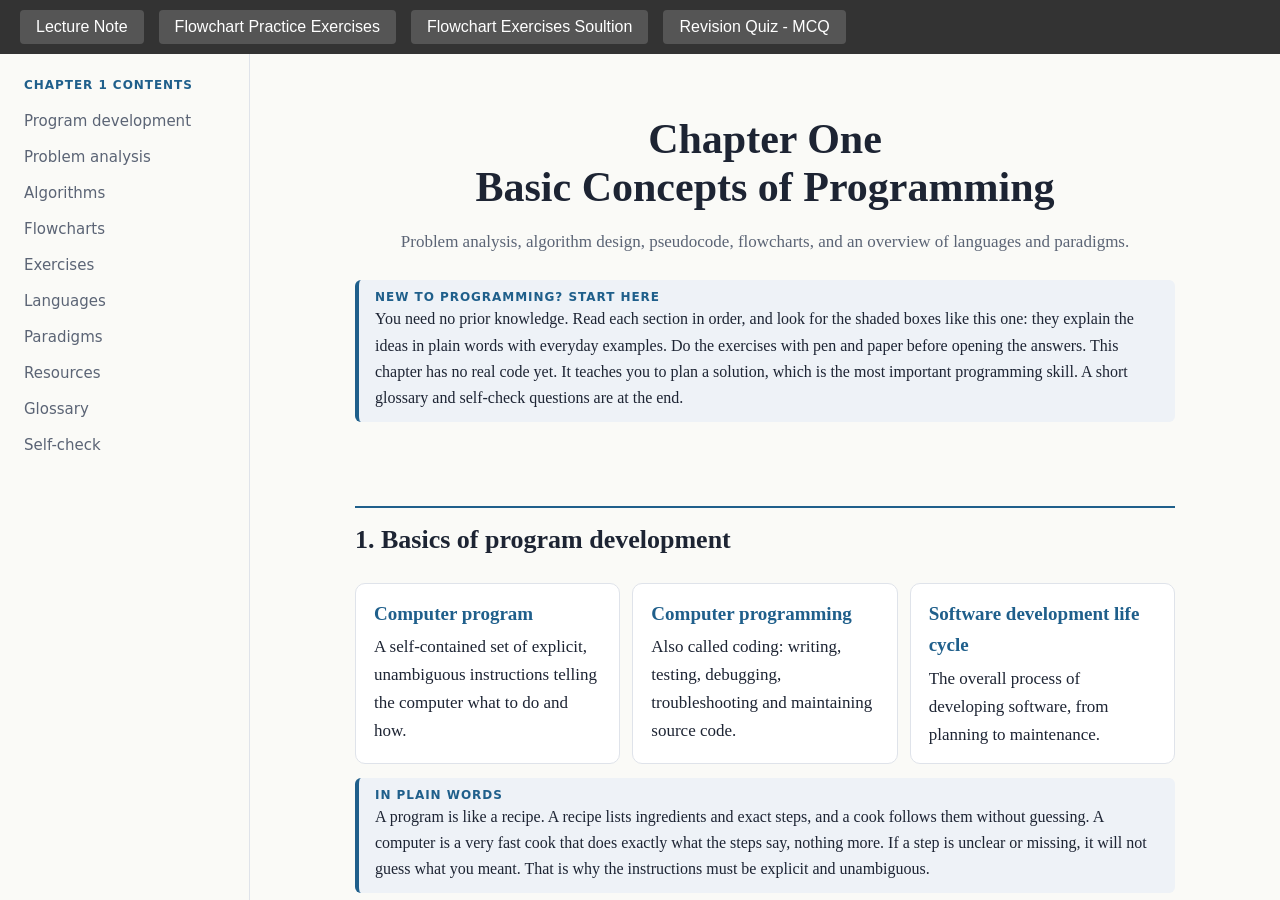
==== index.html @ e4868b58 "Update index.html" ====
<!DOCTYPE html>
<html lang="en">
<head>
    <meta charset="UTF-8">
    <meta name="viewport" content="width=device-width, initial-scale=1.0">
    <title>Workspace Workspace</title>
    <style>
        body {
            margin: 0;
            font-family: Arial, sans-serif;
            display: flex;
            flex-direction: column;
            height: 100vh;
        }
        header {
            background-color: #333;
            padding: 10px 20px;
            display: flex;
            gap: 15px;
        }
        header a {
            color: white;
            text-decoration: none;
            padding: 8px 16px;
            border-radius: 4px;
            background-color: #555;
            transition: background 0.2s;
        }
        header a:hover {
            background-color: #007bff;
        }
        iframe {
            flex-grow: 1;
            border: none;
            width: 100%;
            height: 100%;
        }
    </style>
</head>
<body>

    <header>
        <!-- The 'target' attribute tells the browser to open the link inside the iframe below -->
        <a href="Chapter_One_Lecture_Note.html" target="app-frame">Lecture Note</a>
        <a href="./Flowchart_Practice_Exercises.html" target="app-frame">Flowchart Practice Exercises</a>
        <a href="./Flowchart_Practice_Exercises.html" target="app-frame">Flowchart Exercises Soultion</a>
        <a href="./Revision_Quiz_MCQ.html" target="app-frame">Revision Quiz - MCQ</a>
    </header>

    <!-- 'src' points to app-one, making it the default page that loads -->
    <iframe src="./app-one/" name="app-frame"></iframe>

</body>
</html>
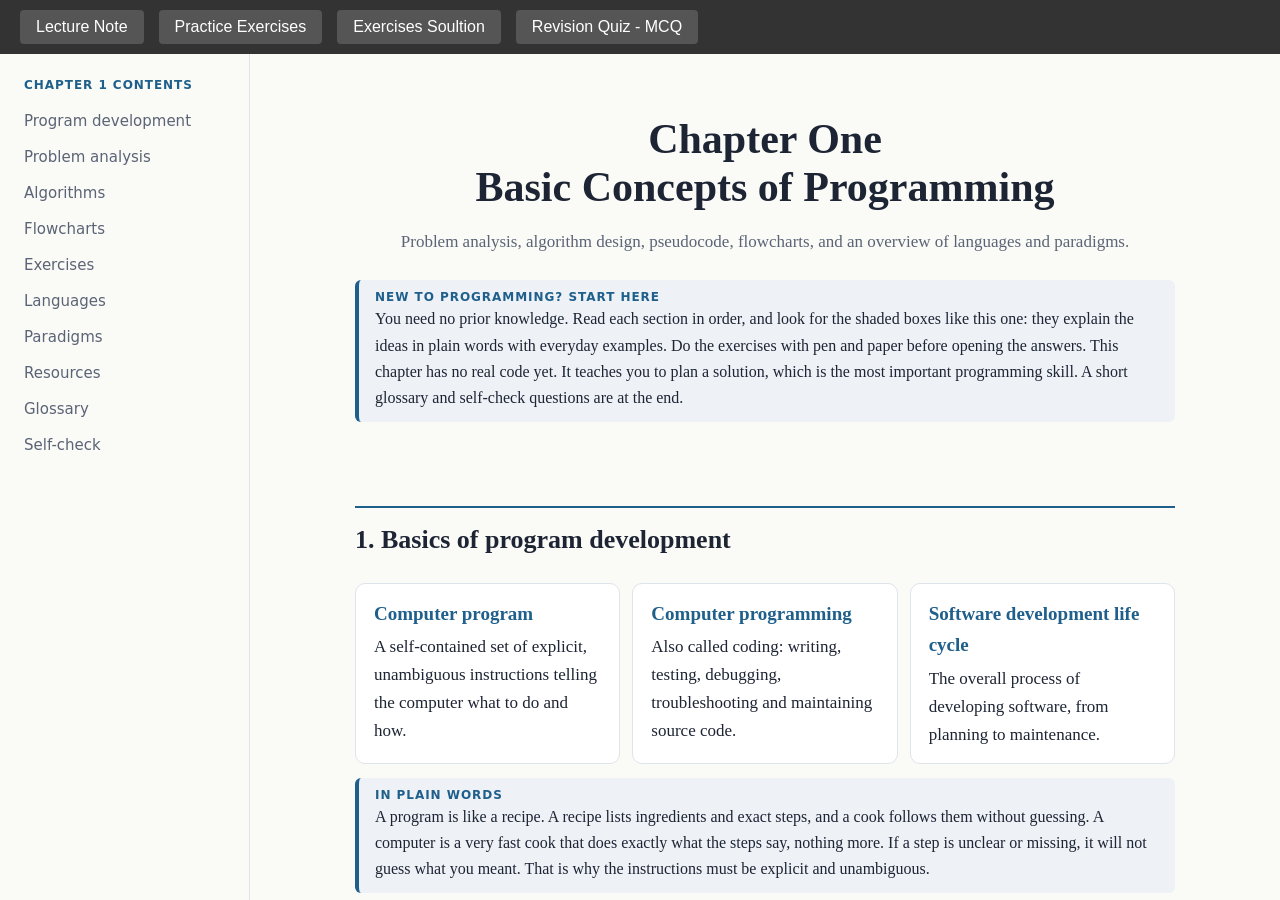
==== commit dd43fb7d: "Update index.html" ====
--- a/index.html
+++ b/index.html
@@ -41,14 +41,14 @@
 
     <header>
         <!-- The 'target' attribute tells the browser to open the link inside the iframe below -->
-        <a href="Chapter_One_Lecture_Note.html" target="app-frame">Lecture Note</a>
-        <a href="./Flowchart_Practice_Exercises.html" target="app-frame">Flowchart Practice Exercises</a>
-        <a href="./Flowchart_Practice_Exercises.html" target="app-frame">Flowchart Exercises Soultion</a>
+        <a href="./Chapter_One_Lecture_Note.html" target="app-frame">Lecture Note</a>
+        <a href="./Flowchart_Practice_Exercises.html" target="app-frame">Practice Exercises</a>
+        <a href="./Flowchart%20Exercise%20Solutions.md" target="app-frame">Exercises Soultion</a>
         <a href="./Revision_Quiz_MCQ.html" target="app-frame">Revision Quiz - MCQ</a>
     </header>
 
     <!-- 'src' points to app-one, making it the default page that loads -->
-    <iframe src="./app-one/" name="app-frame"></iframe>
+    <iframe src="./Chapter_One_Lecture_Note.html" name="app-frame"></iframe>
 
 </body>
 </html>
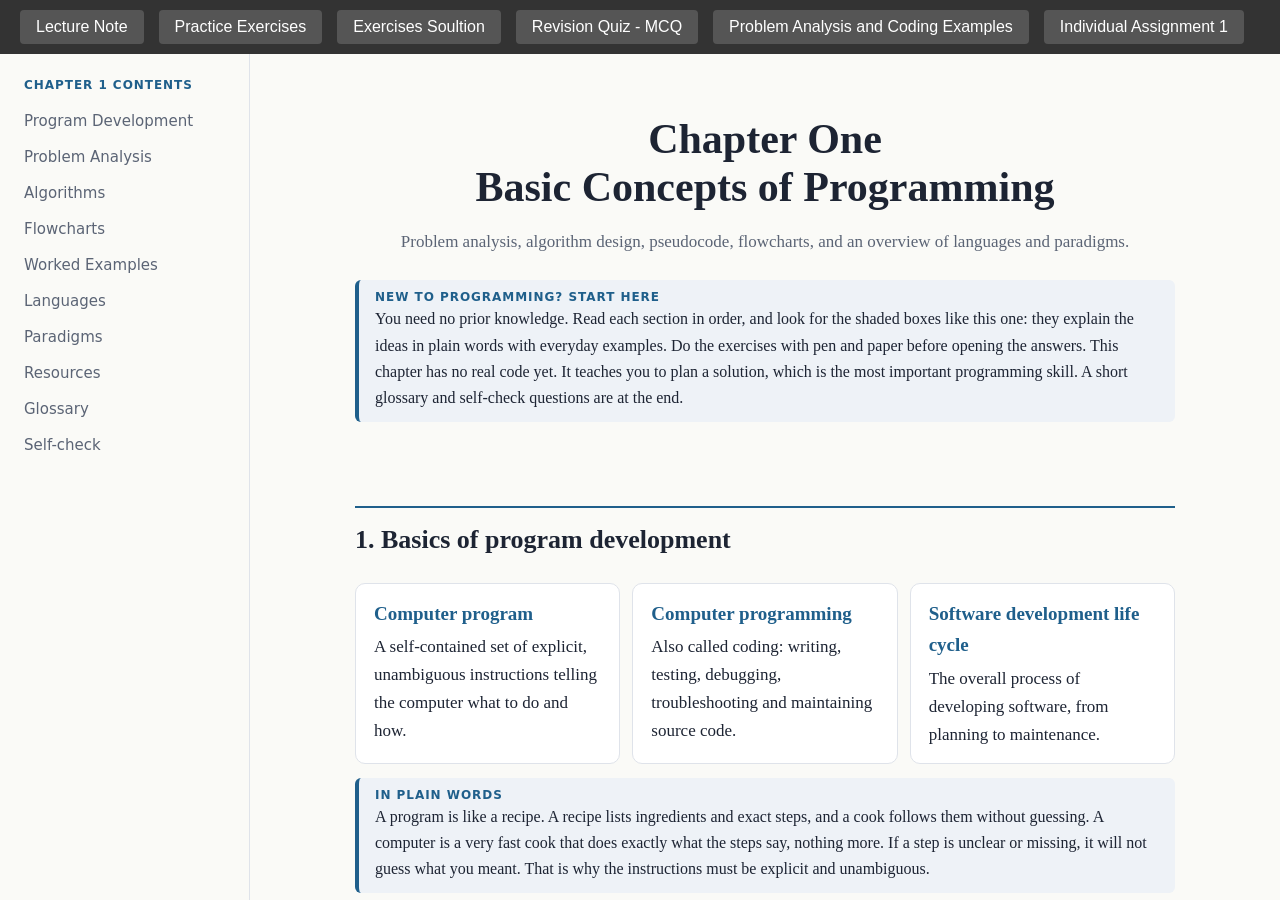
==== commit 95627359: "Update index.html" ====
--- a/index.html
+++ b/index.html
@@ -43,8 +43,10 @@
         <!-- The 'target' attribute tells the browser to open the link inside the iframe below -->
         <a href="./Chapter_One_Lecture_Note.html" target="app-frame">Lecture Note</a>
         <a href="./Flowchart_Practice_Exercises.html" target="app-frame">Practice Exercises</a>
-        <a href="./Flowchart%20Exercise%20Solutions.md" target="app-frame">Exercises Soultion</a>
+        <a href="./Exercises_Solution.html" target="app-frame">Exercises Soultion</a>
         <a href="./Revision_Quiz_MCQ.html" target="app-frame">Revision Quiz - MCQ</a>
+        <a href="./Ch2_ Problem_Analysis_and_Coding_Examples.html" target="app-frame">Problem Analysis and Coding Examples</a>
+        <a href="./Ch2_ Practical_Exercise1.html" target="app-frame">Individual Assignment 1</a>
     </header>
 
     <!-- 'src' points to app-one, making it the default page that loads -->
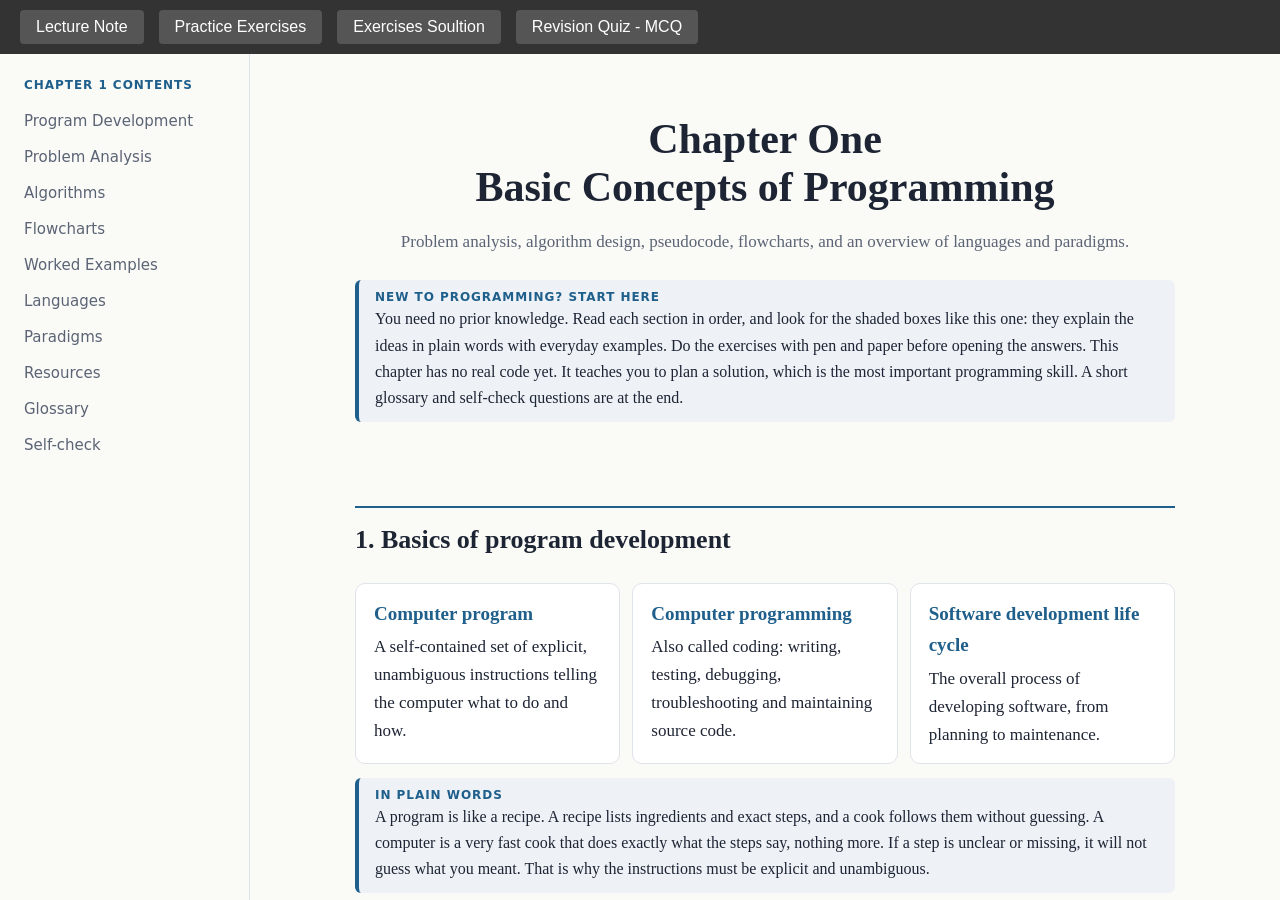
==== commit c63126c6: "Update index.html" ====
--- a/index.html
+++ b/index.html
@@ -45,8 +45,6 @@
         <a href="./Flowchart_Practice_Exercises.html" target="app-frame">Practice Exercises</a>
         <a href="./Exercises_Solution.html" target="app-frame">Exercises Soultion</a>
         <a href="./Revision_Quiz_MCQ.html" target="app-frame">Revision Quiz - MCQ</a>
-        <a href="./Ch2_ Problem_Analysis_and_Coding_Examples.html" target="app-frame">Problem Analysis and Coding Examples</a>
-        <a href="./Ch2_ Practical_Exercise1.html" target="app-frame">Individual Assignment 1</a>
     </header>
 
     <!-- 'src' points to app-one, making it the default page that loads -->
